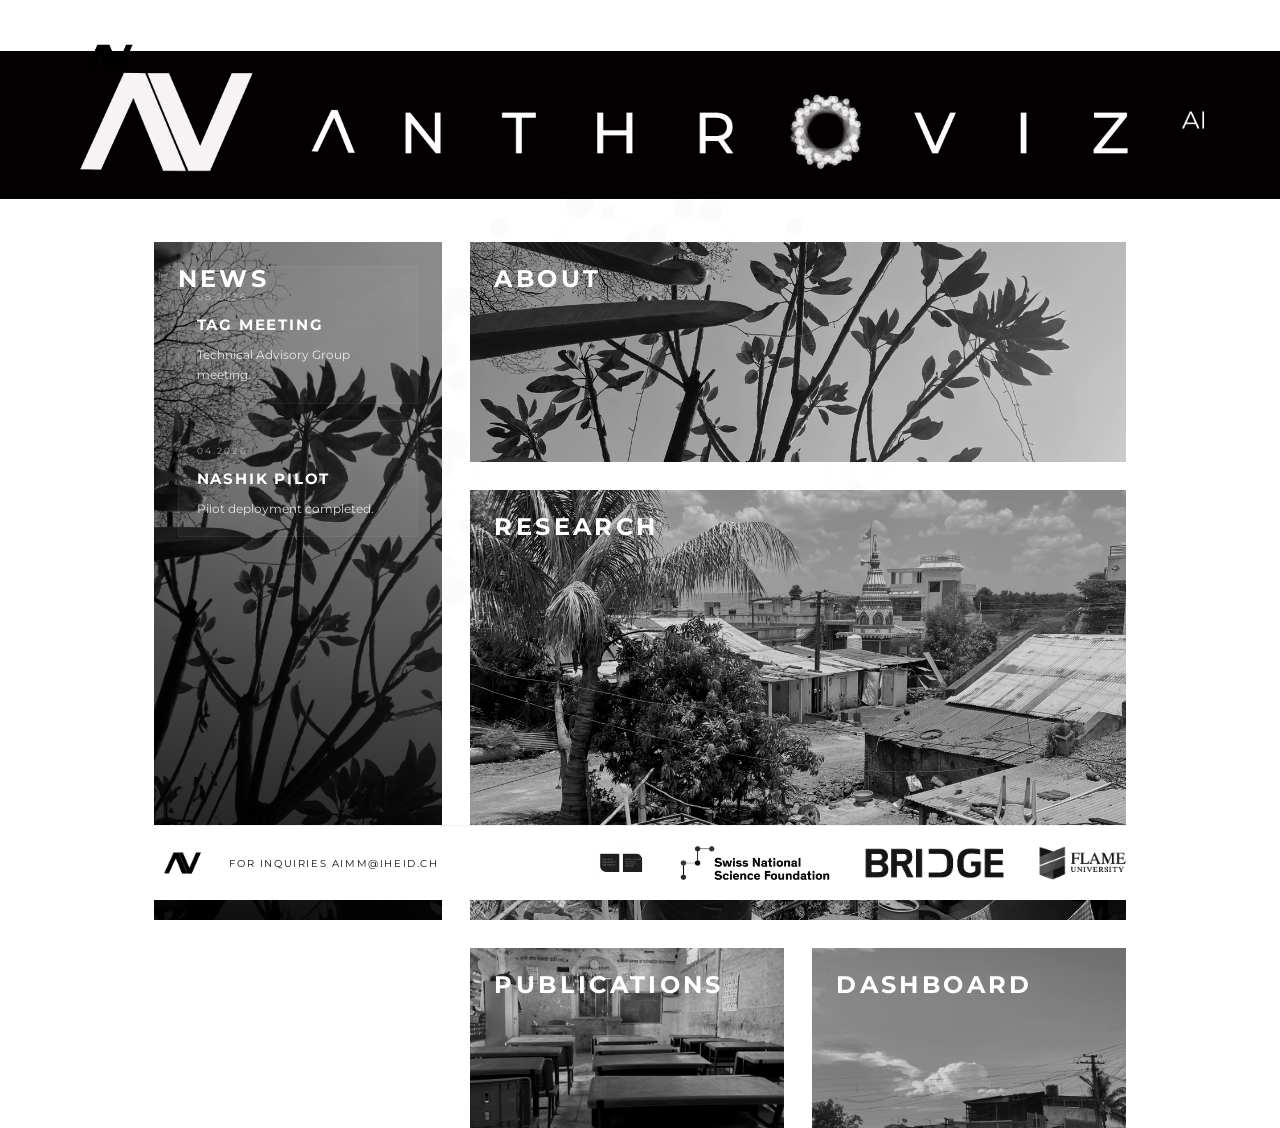
==== index.html @ 9631c0f8 "Update index.html" ====
<!doctype html>
<html lang="en">
<head>
<meta charset="utf-8">
<meta name="viewport" content="width=device-width,initial-scale=1">
<title>AIMM</title>

<link href="https://fonts.googleapis.com/css2?family=Montserrat:wght@300;400;500;600;700&display=swap" rel="stylesheet">

<style>

*{box-sizing:border-box}

body{
margin:0;
font-family:Montserrat,sans-serif;
background:#fff;
color:#0F1113;
overflow:hidden;
position:relative;
}

body::before{
content:"";
position:fixed;
inset:0;
background:
url("assets/logos/av-o_bw@3x.png")
center center / 58vh no-repeat;
opacity:.018;
pointer-events:none;
z-index:-1;
}

.page-wrap{
min-height:100vh;
display:flex;
justify-content:center;
align-items:center;
padding:20px 42px 110px;
}

.menu-trigger{
position:fixed;
top:34px;
left:72px;
z-index:3000;
cursor:pointer;
}

.menu-trigger img{
width:74px;
filter:grayscale(100%) brightness(0);
}

.dropdown{
position:fixed;
top:116px;
left:72px;
background:rgba(255,255,255,.97);
padding:22px;
display:none;
flex-direction:column;
gap:16px;
border-radius:2px;
box-shadow:
0 20px 60px rgba(0,0,0,.05);
z-index:3000;
}

.dropdown.open{
display:flex;
}

.dropdown a{
font-size:11px;
letter-spacing:.18em;
text-transform:uppercase;
color:#0F1113;
text-decoration:none;
}

.layout-group{
width:min(76vw,1440px);
display:flex;
flex-direction:column;
gap:12px;
}

.hero{
height:210px;
display:flex;
justify-content:center;
align-items:center;
}

.hero img{
width:min(100vw,1320px);
transition:.22s;
}

.hero:hover img{
filter:
brightness(0)
saturate(100%)
invert(14%)
sepia(94%)
saturate(5500%)
hue-rotate(330deg)
brightness(98%)
contrast(108%);
}

.collage{

display:grid;

grid-template-columns:
.92fr 1fr 1fr;

grid-template-rows:
1fr 1.28fr .52fr;

gap:28px;

height:min(730px,72vh);

}

.tile{
position:relative;
overflow:hidden;
background:#f4f4f4;
}

.tile img{
width:100%;
height:100%;
object-fit:cover;

filter:
grayscale(100%)
contrast(1.02)
brightness(.92);

transition:filter .18s;
}

.tile:hover img{

filter:

grayscale(100%)
contrast(1.12)
brightness(.65)
invert(1)
hue-rotate(305deg);

}

.tile::after{
content:'';
position:absolute;
inset:0;
background:#B3123F;
opacity:0;
transition:.18s;
mix-blend-mode:multiply;
}

.tile:hover::after{
opacity:.88;
}

.tile strong{
position:absolute;
left:24px;
top:22px;
font-size:24px;
letter-spacing:.14em;
color:white;
z-index:10;
}

.news{
grid-column:1;
grid-row:1/span 2;
}

.about{
grid-column:2/span 2;
grid-row:1;
min-height:220px;
}

.research{
grid-column:2/span 2;
grid-row:2;
min-height:430px;
}

.publications{
grid-column:2;
grid-row:3;
min-height:180px;
}

.dashboard{
grid-column:3;
grid-row:3;
min-height:180px;
}

/* NEWS */

.news-overlay{
position:absolute;
inset:0;
padding:24px;
display:flex;
flex-direction:column;

background:
linear-gradient(
180deg,
rgba(0,0,0,.1),
rgba(0,0,0,.92)
);

}

.news-overlay>strong{
font-size:24px;
color:white;
margin-bottom:30px;
letter-spacing:.14em;
}

.news-list{
display:flex;
flex-direction:column;
gap:16px;
}

.news-item{

padding:18px;
min-height:108px;

background:
rgba(255,255,255,.03);

border:
1px solid rgba(255,255,255,.05);

}

.news-item:hover{
background:
rgba(179,18,63,.22);
}

.news-date{
font-size:9px;
letter-spacing:.24em;
color:rgba(255,255,255,.55);
}

.news-item h4{
font-size:15px;
line-height:1.4;
letter-spacing:.12em;
margin:10px 0;
color:white;
}

.news-copy{
font-size:12px;
line-height:1.65;
color:white;
opacity:.82;
}

.news-link{
font-size:10px;
letter-spacing:.18em;
color:white;
text-decoration:none;
}

/* FOOTER */

footer{

position:fixed;

bottom:0;
left:50%;

transform:
translateX(-50%);

width:min(76vw,1440px);

display:flex;
justify-content:space-between;
align-items:center;

padding:18px 0;

border-top:
1px solid rgba(0,0,0,.05);

background:white;

}

.footer-left{
display:flex;
gap:18px;
align-items:center;
}

.footer-left img{
height:38px;
}

.footer-right{
display:flex;
gap:34px;
align-items:center;
}

.footer-right img,
.footer-right img.irps-logo{

height:34px;

width:auto;

object-fit:contain;

filter:

grayscale(100%)
brightness(.42)
contrast(1.05);

}

.footer-left div{
font-size:10px;
letter-spacing:.16em;
text-transform:uppercase;
}

footer a{
color:#0F1113;
text-decoration:none;
}

/* MOBILE */

@media(max-width:1100px){

body{
overflow:auto;
}

.page-wrap{
padding:26px 20px 120px;
display:block;
}

.layout-group{
width:88vw;
}

.collage{
display:flex;
flex-direction:column;
height:auto;
gap:18px;
}

.tile{
min-height:240px;
}

footer{

position:relative;

transform:none;
left:auto;

width:88vw;

flex-direction:column;
align-items:flex-start;

gap:24px;

}

.footer-right{
flex-wrap:wrap;
}

}

</style>
</head>

<body>

<div class="menu-trigger"
onclick="
document
.getElementById('dropdown')
.classList.toggle('open')">

<img
src="assets/logos/av-mono_bw@3x.png">

</div>

<nav
id="dropdown"
class="dropdown">

<a href="about.html">About</a>
<a href="project.html">Research</a>
<a href="publications.html">Publications</a>
<a href="updates.html">News</a>
<a href="dashboard.html">Dashboard</a>

</nav>

<div class="page-wrap">

<div class="layout-group">

<a class="hero" href="about.html">

<img
src="assets/images/header_banner_bw_half.png">

</a>

<section class="collage">

<div class="tile news">

<img src="assets/news/image_01.jpg">

<div class="news-overlay">

<strong>NEWS</strong>

<div class="news-list">

<div class="news-item">
<span class="news-date">08.2026</span>
<h4>TAG MEETING</h4>
<div class="news-copy">
Technical Advisory Group meeting.
</div>
</div>

<div class="news-item">
<span class="news-date">04.2026</span>
<h4>NASHIK PILOT</h4>
<div class="news-copy">
Pilot deployment completed.
</div>
</div>

</div>
</div>
</div>

<a class="tile about" href="about.html">
<img src="assets/images/landing_refined_02.jpg">
<strong>ABOUT</strong>
</a>

<a class="tile research" href="project.html">
<img src="assets/images/landing_refined_01.jpg">
<strong>RESEARCH</strong>
</a>

<a class="tile publications" href="publications.html">
<img src="assets/images/landing_refined_05.jpg">
<strong>PUBLICATIONS</strong>
</a>

<a class="tile dashboard" href="dashboard.html">
<img src="assets/images/landing_refined_03.jpg">
<strong>DASHBOARD</strong>
</a>

</section>

</div>
</div>

<footer>

<div class="footer-left">

<img src="assets/logos/av-mono_bw@3x.png">

<div>
For inquiries
<a href="mailto:aimm@iheid.ch">
aimm@iheid.ch
</a>
</div>

</div>

<div class="footer-right">

<img class="irps-logo"
src="assets/logos/originals/IMG_5640.PNG">

<img src="assets/logos/snsf.png">
<img src="assets/logos/bridge.png">
<img src="assets/logos/flame.png">

</div>

</footer>

<script>

document.addEventListener(
'click',

function(e){

const menu=
document.getElementById(
'dropdown'
);

if(
!e.target.closest(
'.menu-trigger,.dropdown'
)

){
menu.classList.remove(
'open'
)
}

})

</script>

</body>
</html>
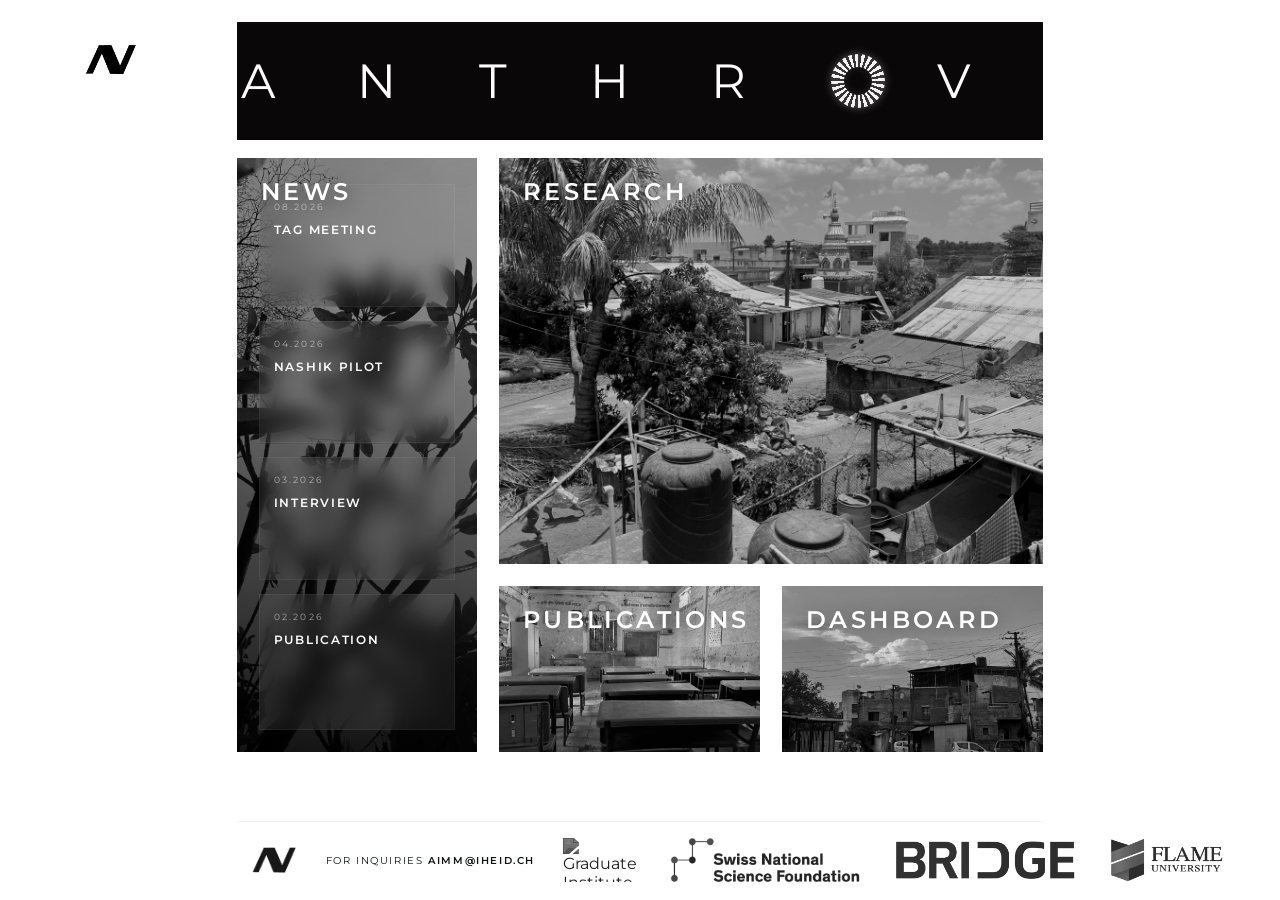
==== commit 29418825: "Update index.html" ====
--- a/index.html
+++ b/index.html
@@ -1,564 +1 @@
-<!doctype html>
-<html lang="en">
-<head>
-<meta charset="utf-8">
-<meta name="viewport" content="width=device-width,initial-scale=1">
-<title>AIMM</title>
-
-<link href="https://fonts.googleapis.com/css2?family=Montserrat:wght@300;400;500;600;700&display=swap" rel="stylesheet">
-
-<style>
-
-*{box-sizing:border-box}
-
-body{
-margin:0;
-font-family:Montserrat,sans-serif;
-background:#fff;
-color:#0F1113;
-overflow:hidden;
-position:relative;
-}
-
-body::before{
-content:"";
-position:fixed;
-inset:0;
-background:
-url("assets/logos/av-o_bw@3x.png")
-center center / 58vh no-repeat;
-opacity:.018;
-pointer-events:none;
-z-index:-1;
-}
-
-.page-wrap{
-min-height:100vh;
-display:flex;
-justify-content:center;
-align-items:center;
-padding:20px 42px 110px;
-}
-
-.menu-trigger{
-position:fixed;
-top:34px;
-left:72px;
-z-index:3000;
-cursor:pointer;
-}
-
-.menu-trigger img{
-width:74px;
-filter:grayscale(100%) brightness(0);
-}
-
-.dropdown{
-position:fixed;
-top:116px;
-left:72px;
-background:rgba(255,255,255,.97);
-padding:22px;
-display:none;
-flex-direction:column;
-gap:16px;
-border-radius:2px;
-box-shadow:
-0 20px 60px rgba(0,0,0,.05);
-z-index:3000;
-}
-
-.dropdown.open{
-display:flex;
-}
-
-.dropdown a{
-font-size:11px;
-letter-spacing:.18em;
-text-transform:uppercase;
-color:#0F1113;
-text-decoration:none;
-}
-
-.layout-group{
-width:min(76vw,1440px);
-display:flex;
-flex-direction:column;
-gap:12px;
-}
-
-.hero{
-height:210px;
-display:flex;
-justify-content:center;
-align-items:center;
-}
-
-.hero img{
-width:min(100vw,1320px);
-transition:.22s;
-}
-
-.hero:hover img{
-filter:
-brightness(0)
-saturate(100%)
-invert(14%)
-sepia(94%)
-saturate(5500%)
-hue-rotate(330deg)
-brightness(98%)
-contrast(108%);
-}
-
-.collage{
-
-display:grid;
-
-grid-template-columns:
-.92fr 1fr 1fr;
-
-grid-template-rows:
-1fr 1.28fr .52fr;
-
-gap:28px;
-
-height:min(730px,72vh);
-
-}
-
-.tile{
-position:relative;
-overflow:hidden;
-background:#f4f4f4;
-}
-
-.tile img{
-width:100%;
-height:100%;
-object-fit:cover;
-
-filter:
-grayscale(100%)
-contrast(1.02)
-brightness(.92);
-
-transition:filter .18s;
-}
-
-.tile:hover img{
-
-filter:
-
-grayscale(100%)
-contrast(1.12)
-brightness(.65)
-invert(1)
-hue-rotate(305deg);
-
-}
-
-.tile::after{
-content:'';
-position:absolute;
-inset:0;
-background:#B3123F;
-opacity:0;
-transition:.18s;
-mix-blend-mode:multiply;
-}
-
-.tile:hover::after{
-opacity:.88;
-}
-
-.tile strong{
-position:absolute;
-left:24px;
-top:22px;
-font-size:24px;
-letter-spacing:.14em;
-color:white;
-z-index:10;
-}
-
-.news{
-grid-column:1;
-grid-row:1/span 2;
-}
-
-.about{
-grid-column:2/span 2;
-grid-row:1;
-min-height:220px;
-}
-
-.research{
-grid-column:2/span 2;
-grid-row:2;
-min-height:430px;
-}
-
-.publications{
-grid-column:2;
-grid-row:3;
-min-height:180px;
-}
-
-.dashboard{
-grid-column:3;
-grid-row:3;
-min-height:180px;
-}
-
-/* NEWS */
-
-.news-overlay{
-position:absolute;
-inset:0;
-padding:24px;
-display:flex;
-flex-direction:column;
-
-background:
-linear-gradient(
-180deg,
-rgba(0,0,0,.1),
-rgba(0,0,0,.92)
-);
-
-}
-
-.news-overlay>strong{
-font-size:24px;
-color:white;
-margin-bottom:30px;
-letter-spacing:.14em;
-}
-
-.news-list{
-display:flex;
-flex-direction:column;
-gap:16px;
-}
-
-.news-item{
-
-padding:18px;
-min-height:108px;
-
-background:
-rgba(255,255,255,.03);
-
-border:
-1px solid rgba(255,255,255,.05);
-
-}
-
-.news-item:hover{
-background:
-rgba(179,18,63,.22);
-}
-
-.news-date{
-font-size:9px;
-letter-spacing:.24em;
-color:rgba(255,255,255,.55);
-}
-
-.news-item h4{
-font-size:15px;
-line-height:1.4;
-letter-spacing:.12em;
-margin:10px 0;
-color:white;
-}
-
-.news-copy{
-font-size:12px;
-line-height:1.65;
-color:white;
-opacity:.82;
-}
-
-.news-link{
-font-size:10px;
-letter-spacing:.18em;
-color:white;
-text-decoration:none;
-}
-
-/* FOOTER */
-
-footer{
-
-position:fixed;
-
-bottom:0;
-left:50%;
-
-transform:
-translateX(-50%);
-
-width:min(76vw,1440px);
-
-display:flex;
-justify-content:space-between;
-align-items:center;
-
-padding:18px 0;
-
-border-top:
-1px solid rgba(0,0,0,.05);
-
-background:white;
-
-}
-
-.footer-left{
-display:flex;
-gap:18px;
-align-items:center;
-}
-
-.footer-left img{
-height:38px;
-}
-
-.footer-right{
-display:flex;
-gap:34px;
-align-items:center;
-}
-
-.footer-right img,
-.footer-right img.irps-logo{
-
-height:34px;
-
-width:auto;
-
-object-fit:contain;
-
-filter:
-
-grayscale(100%)
-brightness(.42)
-contrast(1.05);
-
-}
-
-.footer-left div{
-font-size:10px;
-letter-spacing:.16em;
-text-transform:uppercase;
-}
-
-footer a{
-color:#0F1113;
-text-decoration:none;
-}
-
-/* MOBILE */
-
-@media(max-width:1100px){
-
-body{
-overflow:auto;
-}
-
-.page-wrap{
-padding:26px 20px 120px;
-display:block;
-}
-
-.layout-group{
-width:88vw;
-}
-
-.collage{
-display:flex;
-flex-direction:column;
-height:auto;
-gap:18px;
-}
-
-.tile{
-min-height:240px;
-}
-
-footer{
-
-position:relative;
-
-transform:none;
-left:auto;
-
-width:88vw;
-
-flex-direction:column;
-align-items:flex-start;
-
-gap:24px;
-
-}
-
-.footer-right{
-flex-wrap:wrap;
-}
-
-}
-
-</style>
-</head>
-
-<body>
-
-<div class="menu-trigger"
-onclick="
-document
-.getElementById('dropdown')
-.classList.toggle('open')">
-
-<img
-src="assets/logos/av-mono_bw@3x.png">
-
-</div>
-
-<nav
-id="dropdown"
-class="dropdown">
-
-<a href="about.html">About</a>
-<a href="project.html">Research</a>
-<a href="publications.html">Publications</a>
-<a href="updates.html">News</a>
-<a href="dashboard.html">Dashboard</a>
-
-</nav>
-
-<div class="page-wrap">
-
-<div class="layout-group">
-
-<a class="hero" href="about.html">
-
-<img
-src="assets/images/header_banner_bw_half.png">
-
-</a>
-
-<section class="collage">
-
-<div class="tile news">
-
-<img src="assets/news/image_01.jpg">
-
-<div class="news-overlay">
-
-<strong>NEWS</strong>
-
-<div class="news-list">
-
-<div class="news-item">
-<span class="news-date">08.2026</span>
-<h4>TAG MEETING</h4>
-<div class="news-copy">
-Technical Advisory Group meeting.
-</div>
-</div>
-
-<div class="news-item">
-<span class="news-date">04.2026</span>
-<h4>NASHIK PILOT</h4>
-<div class="news-copy">
-Pilot deployment completed.
-</div>
-</div>
-
-</div>
-</div>
-</div>
-
-<a class="tile about" href="about.html">
-<img src="assets/images/landing_refined_02.jpg">
-<strong>ABOUT</strong>
-</a>
-
-<a class="tile research" href="project.html">
-<img src="assets/images/landing_refined_01.jpg">
-<strong>RESEARCH</strong>
-</a>
-
-<a class="tile publications" href="publications.html">
-<img src="assets/images/landing_refined_05.jpg">
-<strong>PUBLICATIONS</strong>
-</a>
-
-<a class="tile dashboard" href="dashboard.html">
-<img src="assets/images/landing_refined_03.jpg">
-<strong>DASHBOARD</strong>
-</a>
-
-</section>
-
-</div>
-</div>
-
-<footer>
-
-<div class="footer-left">
-
-<img src="assets/logos/av-mono_bw@3x.png">
-
-<div>
-For inquiries
-<a href="mailto:aimm@iheid.ch">
-aimm@iheid.ch
-</a>
-</div>
-
-</div>
-
-<div class="footer-right">
-
-<img class="irps-logo"
-src="assets/logos/originals/IMG_5640.PNG">
-
-<img src="assets/logos/snsf.png">
-<img src="assets/logos/bridge.png">
-<img src="assets/logos/flame.png">
-
-</div>
-
-</footer>
-
-<script>
-
-document.addEventListener(
-'click',
-
-function(e){
-
-const menu=
-document.getElementById(
-'dropdown'
-);
-
-if(
-!e.target.closest(
-'.menu-trigger,.dropdown'
-)
-
-){
-menu.classList.remove(
-'open'
-)
-}
-
-})
-
-</script>
-
-</body>
-</html>
+<!doctype html><html lang="en"><head><meta charset="utf-8"><meta name="viewport" content="width=device-width, initial-scale=1"><title>AIMM</title><link href="https://fonts.googleapis.com/css2?family=Montserrat:wght@300;400;500;600;700&display=swap" rel="stylesheet"><style>*{box-sizing:border-box}body{margin:0;font-family:Montserrat,sans-serif;background:#fff;color:#0F1113;overflow:hidden}.page-wrap{min-height:100vh;display:flex;flex-direction:column;justify-content:center;align-items:center;padding:18px 42px 104px;position:relative}.menu-trigger{position:fixed;top:34px;left:72px;z-index:3000;cursor:pointer}.menu-trigger img{width:78px;height:auto;display:block;filter:grayscale(100%) brightness(0);transition:opacity .18s ease}.menu-trigger:hover img{opacity:.72}.dropdown{position:fixed;top:116px;left:72px;background:rgba(255,255,255,.97);backdrop-filter:blur(18px);border:1px solid rgba(15,17,19,.05);padding:22px 24px;display:none;flex-direction:column;gap:16px;z-index:3000;min-width:190px}.dropdown a{text-decoration:none;color:#0F1113;font-size:11px;letter-spacing:.18em;text-transform:uppercase}.dropdown.open{display:flex}.layout-group{width:min(63vw,1240px);display:flex;flex-direction:column;align-items:center;gap:18px;margin-top:-40px}.hero{width:100%;height:118px;background:#050304;display:flex;align-items:center;justify-content:center;text-decoration:none;overflow:hidden;opacity:.98;transition:opacity .24s ease}.hero:hover{opacity:1}.hero-mark{height:74px;width:auto;margin-right:118px;filter:invert(1) grayscale(1) brightness(1.08);opacity:.96}.hero-word{display:flex;align-items:center;gap:50px;color:#fff;font-weight:400;letter-spacing:.68em;font-size:48px;line-height:1;white-space:nowrap}.hero-ai{font-size:26px;letter-spacing:.08em;margin-left:-26px;align-self:flex-start;margin-top:2px}.neural-o{position:relative;display:inline-block;width:54px;height:54px;margin:0 2px;border-radius:50%;background:repeating-conic-gradient(from 8deg,rgba(255,255,255,.95) 0deg 8deg,rgba(255,255,255,.18) 8deg 15deg);box-shadow:0 0 8px rgba(255,255,255,.28);transition:background .28s ease,box-shadow .28s ease,filter .28s ease}.neural-o::after{content:'';position:absolute;inset:13px;border-radius:50%;background:#050304;box-shadow:inset 0 0 8px rgba(255,255,255,.12)}.hero:hover .neural-o{background:repeating-conic-gradient(from 8deg,#B3123F 0deg 8deg,rgba(179,18,63,.2) 8deg 15deg);box-shadow:0 0 22px rgba(179,18,63,.55),0 0 3px rgba(179,18,63,.8);filter:saturate(1.08)}.collage{width:100%;height:min(640px,66vh);display:grid;grid-template-columns:.92fr 1fr 1fr;grid-template-rows:1.22fr .5fr;gap:22px}.tile{position:relative;overflow:hidden;background:#f4f4f4}.tile img{width:100%;height:100%;object-fit:cover;filter:grayscale(100%) contrast(1.02) brightness(.92);transition:filter .18s ease,transform .6s ease}.research img{filter:grayscale(100%) contrast(1.04) brightness(.88);object-position:44% 58%}.publications img{filter:grayscale(100%) contrast(.98) brightness(.94)}.dashboard img{filter:grayscale(100%) contrast(1.12) brightness(.9);object-position:center 78%}.tile:hover img{transform:scale(1.03);filter:grayscale(100%) contrast(1.18) brightness(.58) invert(1) hue-rotate(305deg) saturate(1.4)}.tile::after{content:'';position:absolute;inset:0;background:#B3123F;opacity:0;transition:opacity .18s ease;mix-blend-mode:multiply;z-index:2}.tile:hover::after{opacity:.9}.tile strong{position:absolute;left:24px;top:22px;color:#fff;font-size:24px;font-weight:600;letter-spacing:.14em;text-transform:uppercase;z-index:10;line-height:1;text-shadow:0 2px 18px rgba(0,0,0,.4)}.news{grid-column:1;grid-row:1/span 2;height:100%}.news-overlay{position:absolute;inset:0;padding:24px 22px 22px;display:flex;flex-direction:column;background:linear-gradient(180deg,rgba(0,0,0,.1),rgba(0,0,0,.9));z-index:10}.news-overlay>strong{color:#fff;font-size:24px;font-weight:600;letter-spacing:.14em;text-transform:uppercase;margin-bottom:32px;display:block}.news-list{display:flex;flex-direction:column;justify-content:space-between;gap:14px;height:100%;padding-top:2px}.news-item{position:relative;padding:16px 16px 14px 14px;border:1px solid rgba(255,255,255,.05);backdrop-filter:blur(10px);transition:all .22s ease;overflow:hidden;min-height:92px;display:flex;flex-direction:column;justify-content:flex-start}.news-item:nth-child(1){background:rgba(255,255,255,.018)}.news-item:nth-child(2){background:rgba(255,255,255,.032)}.news-item:nth-child(3){background:rgba(255,255,255,.048)}.news-item:nth-child(4){background:rgba(255,255,255,.068)}.news-item:hover{background:rgba(179,18,63,.22);border-color:rgba(255,255,255,.16);transform:translateY(-2px)}.news-date{display:block;margin-bottom:10px;color:rgba(255,255,255,.56);font-size:9px;letter-spacing:.24em;text-transform:uppercase}.news-item h4{margin:0;color:#fff;font-size:12px;font-weight:600;letter-spacing:.14em;line-height:1.35;text-transform:uppercase}.news-meta{margin-top:auto;padding-top:12px;opacity:0;transform:translateY(6px);transition:opacity .22s ease .08s,transform .22s ease .08s}.news-item:hover .news-meta{opacity:1;transform:translateY(0)}.news-copy{color:#fff;font-size:11px;line-height:1.5;opacity:.82;margin-bottom:10px}.news-link{display:inline-flex;align-items:center;color:#fff;text-decoration:none;font-size:10px;letter-spacing:.18em;text-transform:uppercase;font-weight:600}.news-link::after{content:'↗';margin-left:6px;font-size:11px}.research{grid-column:2/span 2;grid-row:1;min-height:340px}.publications{grid-column:2;grid-row:2;height:100%;min-height:138px}.dashboard{grid-column:3;grid-row:2;height:100%;min-height:138px}footer{position:fixed;bottom:0;left:50%;transform:translateX(-50%);width:min(63vw,1240px);padding:16px 4px 18px;border-top:1px solid rgba(15,17,19,.05);display:flex;align-items:center;justify-content:space-between;gap:28px;background:#fff;z-index:1000}.footer-left{display:flex;align-items:center;gap:18px;flex-shrink:0}.footer-left img{height:44px;width:auto;filter:grayscale(100%) brightness(0);opacity:.9}.footer-left div{font-size:10px;letter-spacing:.16em;text-transform:uppercase;white-space:nowrap}.footer-left a{color:#0F1113;text-decoration:none;font-weight:600}.footer-right{display:flex;align-items:center;justify-content:flex-end;gap:34px;flex:1}.footer-right img,.footer-right img.irps-logo{height:44px;width:auto;max-width:190px;object-fit:contain;opacity:.9;filter:grayscale(100%) brightness(.45) contrast(1.02)!important;background:none;padding:0;border-radius:0}.footer-right img:last-child{height:44px}@media(max-width:1100px){body{overflow:auto}.page-wrap{display:block;padding:26px 20px 120px}.menu-trigger{top:24px;left:26px}.menu-trigger img{width:62px}.dropdown{top:96px;left:26px}.layout-group{width:min(88vw,760px);gap:20px;margin-top:0}.hero{height:112px;padding:0 22px}.hero-mark{height:58px;margin-right:42px}.hero-word{gap:22px;font-size:31px;letter-spacing:.48em}.hero-ai{font-size:18px;margin-left:-16px}.neural-o{width:38px;height:38px}.neural-o::after{inset:9px}.collage{display:flex;flex-direction:column;height:auto;gap:16px}.tile{min-height:220px}.tile strong,.news-overlay>strong{font-size:20px}footer{position:relative;left:auto;transform:none;width:min(88vw,760px);flex-direction:column;align-items:flex-start;gap:22px;padding:20px 0}.footer-right{justify-content:flex-start;flex-wrap:wrap;gap:22px}}@media(max-width:640px){.hero{height:98px}.hero-mark{height:42px;margin-right:22px}.hero-word{gap:12px;font-size:22px;letter-spacing:.32em}.hero-ai{font-size:14px;margin-left:-10px}.neural-o{width:30px;height:30px}.neural-o::after{inset:7px}}</style></head><body><div class="menu-trigger" onclick="document.getElementById('dropdown').classList.toggle('open')"><img src="assets/logos/av-mono_bw@3x.png" alt="menu"></div><nav id="dropdown" class="dropdown"><a href="about.html">About</a><a href="project.html">Research</a><a href="publications.html">Publications</a><a href="updates.html">News</a><a href="dashboard.html">Dashboard</a></nav><div class="page-wrap"><div class="layout-group"><a class="hero" href="about.html" aria-label="AnthroViz AI"><img class="hero-mark" src="assets/logos/av-mono_bw@3x.png" alt=""><div class="hero-word" aria-hidden="true"><span>A</span><span>N</span><span>T</span><span>H</span><span>R</span><span class="neural-o"></span><span>V</span><span>I</span><span>Z</span><span class="hero-ai">AI</span></div></a><section class="collage"><div class="tile news"><img src="assets/news/image_01.jpg" alt="news"><div class="news-overlay"><strong>NEWS</strong><div class="news-list"><div class="news-item"><span class="news-date">08.2026</span><h4>TAG MEETING</h4><div class="news-meta"><div class="news-copy">Technical Advisory Group meeting at FLAME University.</div><a class="news-link" href="updates.html">Read more</a></div></div><div class="news-item"><span class="news-date">04.2026</span><h4>NASHIK PILOT</h4><div class="news-meta"><div class="news-copy">First AIMM pilot deployment completed in Maharashtra.</div><a class="news-link" href="updates.html">Read more</a></div></div><div class="news-item"><span class="news-date">03.2026</span><h4>INTERVIEW</h4><div class="news-meta"><div class="news-copy">Discussion on AI-based anthropometry systems.</div><a class="news-link" href="updates.html">Read more</a></div></div><div class="news-item"><span class="news-date">02.2026</span><h4>PUBLICATION</h4><div class="news-meta"><div class="news-copy">Frontiers article on smartphone malnutrition screening.</div><a class="news-link" href="updates.html">Read more</a></div></div></div></div></div><a class="tile research" href="project.html"><img src="assets/images/landing_refined_01.jpg"><strong>RESEARCH</strong></a><a class="tile publications" href="publications.html"><img src="assets/images/landing_refined_05.jpg"><strong>PUBLICATIONS</strong></a><a class="tile dashboard" href="dashboard.html"><img src="assets/images/landing_refined_03.jpg"><strong>DASHBOARD</strong></a></section></div></div><footer><div class="footer-left"><img src="assets/logos/av-mono_bw@3x.png" alt="AnthroViz"><div>For inquiries <a href="mailto:aimm@iheid.ch">aimm@iheid.ch</a></div></div><div class="footer-right"><img class="irps-logo" src="assets/logos/logo_irps.png" alt="Graduate Institute"><img src="assets/logos/snsf.png" alt="SNSF"><img src="assets/logos/bridge.png" alt="Bridge"><img src="assets/logos/flame.png" alt="FLAME"></div></footer><script>document.addEventListener('click',function(e){const menu=document.getElementById('dropdown');const trigger=e.target.closest('.menu-trigger');const inside=e.target.closest('.dropdown');if(!trigger&&!inside){menu.classList.remove('open')}})</script></body></html>
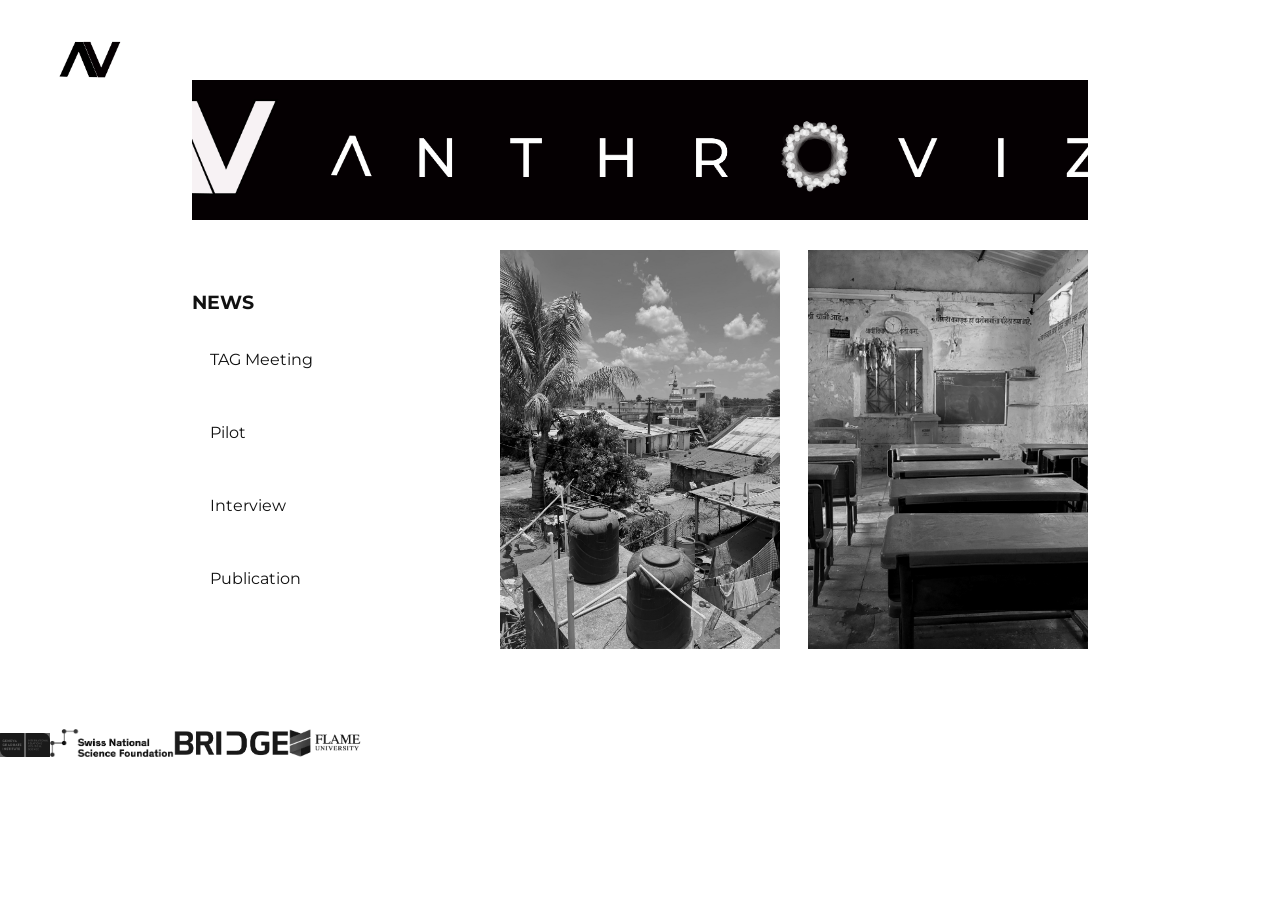
==== commit e4083643: "Refine AIMM landing page layout, hero, footer logos, news spacing and hover effects" ====
--- a/index.html
+++ b/index.html
@@ -1 +1 @@
-<!doctype html><html lang="en"><head><meta charset="utf-8"><meta name="viewport" content="width=device-width, initial-scale=1"><title>AIMM</title><link href="https://fonts.googleapis.com/css2?family=Montserrat:wght@300;400;500;600;700&display=swap" rel="stylesheet"><style>*{box-sizing:border-box}body{margin:0;font-family:Montserrat,sans-serif;background:#fff;color:#0F1113;overflow:hidden}.page-wrap{min-height:100vh;display:flex;flex-direction:column;justify-content:center;align-items:center;padding:18px 42px 104px;position:relative}.menu-trigger{position:fixed;top:34px;left:72px;z-index:3000;cursor:pointer}.menu-trigger img{width:78px;height:auto;display:block;filter:grayscale(100%) brightness(0);transition:opacity .18s ease}.menu-trigger:hover img{opacity:.72}.dropdown{position:fixed;top:116px;left:72px;background:rgba(255,255,255,.97);backdrop-filter:blur(18px);border:1px solid rgba(15,17,19,.05);padding:22px 24px;display:none;flex-direction:column;gap:16px;z-index:3000;min-width:190px}.dropdown a{text-decoration:none;color:#0F1113;font-size:11px;letter-spacing:.18em;text-transform:uppercase}.dropdown.open{display:flex}.layout-group{width:min(63vw,1240px);display:flex;flex-direction:column;align-items:center;gap:18px;margin-top:-40px}.hero{width:100%;height:118px;background:#050304;display:flex;align-items:center;justify-content:center;text-decoration:none;overflow:hidden;opacity:.98;transition:opacity .24s ease}.hero:hover{opacity:1}.hero-mark{height:74px;width:auto;margin-right:118px;filter:invert(1) grayscale(1) brightness(1.08);opacity:.96}.hero-word{display:flex;align-items:center;gap:50px;color:#fff;font-weight:400;letter-spacing:.68em;font-size:48px;line-height:1;white-space:nowrap}.hero-ai{font-size:26px;letter-spacing:.08em;margin-left:-26px;align-self:flex-start;margin-top:2px}.neural-o{position:relative;display:inline-block;width:54px;height:54px;margin:0 2px;border-radius:50%;background:repeating-conic-gradient(from 8deg,rgba(255,255,255,.95) 0deg 8deg,rgba(255,255,255,.18) 8deg 15deg);box-shadow:0 0 8px rgba(255,255,255,.28);transition:background .28s ease,box-shadow .28s ease,filter .28s ease}.neural-o::after{content:'';position:absolute;inset:13px;border-radius:50%;background:#050304;box-shadow:inset 0 0 8px rgba(255,255,255,.12)}.hero:hover .neural-o{background:repeating-conic-gradient(from 8deg,#B3123F 0deg 8deg,rgba(179,18,63,.2) 8deg 15deg);box-shadow:0 0 22px rgba(179,18,63,.55),0 0 3px rgba(179,18,63,.8);filter:saturate(1.08)}.collage{width:100%;height:min(640px,66vh);display:grid;grid-template-columns:.92fr 1fr 1fr;grid-template-rows:1.22fr .5fr;gap:22px}.tile{position:relative;overflow:hidden;background:#f4f4f4}.tile img{width:100%;height:100%;object-fit:cover;filter:grayscale(100%) contrast(1.02) brightness(.92);transition:filter .18s ease,transform .6s ease}.research img{filter:grayscale(100%) contrast(1.04) brightness(.88);object-position:44% 58%}.publications img{filter:grayscale(100%) contrast(.98) brightness(.94)}.dashboard img{filter:grayscale(100%) contrast(1.12) brightness(.9);object-position:center 78%}.tile:hover img{transform:scale(1.03);filter:grayscale(100%) contrast(1.18) brightness(.58) invert(1) hue-rotate(305deg) saturate(1.4)}.tile::after{content:'';position:absolute;inset:0;background:#B3123F;opacity:0;transition:opacity .18s ease;mix-blend-mode:multiply;z-index:2}.tile:hover::after{opacity:.9}.tile strong{position:absolute;left:24px;top:22px;color:#fff;font-size:24px;font-weight:600;letter-spacing:.14em;text-transform:uppercase;z-index:10;line-height:1;text-shadow:0 2px 18px rgba(0,0,0,.4)}.news{grid-column:1;grid-row:1/span 2;height:100%}.news-overlay{position:absolute;inset:0;padding:24px 22px 22px;display:flex;flex-direction:column;background:linear-gradient(180deg,rgba(0,0,0,.1),rgba(0,0,0,.9));z-index:10}.news-overlay>strong{color:#fff;font-size:24px;font-weight:600;letter-spacing:.14em;text-transform:uppercase;margin-bottom:32px;display:block}.news-list{display:flex;flex-direction:column;justify-content:space-between;gap:14px;height:100%;padding-top:2px}.news-item{position:relative;padding:16px 16px 14px 14px;border:1px solid rgba(255,255,255,.05);backdrop-filter:blur(10px);transition:all .22s ease;overflow:hidden;min-height:92px;display:flex;flex-direction:column;justify-content:flex-start}.news-item:nth-child(1){background:rgba(255,255,255,.018)}.news-item:nth-child(2){background:rgba(255,255,255,.032)}.news-item:nth-child(3){background:rgba(255,255,255,.048)}.news-item:nth-child(4){background:rgba(255,255,255,.068)}.news-item:hover{background:rgba(179,18,63,.22);border-color:rgba(255,255,255,.16);transform:translateY(-2px)}.news-date{display:block;margin-bottom:10px;color:rgba(255,255,255,.56);font-size:9px;letter-spacing:.24em;text-transform:uppercase}.news-item h4{margin:0;color:#fff;font-size:12px;font-weight:600;letter-spacing:.14em;line-height:1.35;text-transform:uppercase}.news-meta{margin-top:auto;padding-top:12px;opacity:0;transform:translateY(6px);transition:opacity .22s ease .08s,transform .22s ease .08s}.news-item:hover .news-meta{opacity:1;transform:translateY(0)}.news-copy{color:#fff;font-size:11px;line-height:1.5;opacity:.82;margin-bottom:10px}.news-link{display:inline-flex;align-items:center;color:#fff;text-decoration:none;font-size:10px;letter-spacing:.18em;text-transform:uppercase;font-weight:600}.news-link::after{content:'↗';margin-left:6px;font-size:11px}.research{grid-column:2/span 2;grid-row:1;min-height:340px}.publications{grid-column:2;grid-row:2;height:100%;min-height:138px}.dashboard{grid-column:3;grid-row:2;height:100%;min-height:138px}footer{position:fixed;bottom:0;left:50%;transform:translateX(-50%);width:min(63vw,1240px);padding:16px 4px 18px;border-top:1px solid rgba(15,17,19,.05);display:flex;align-items:center;justify-content:space-between;gap:28px;background:#fff;z-index:1000}.footer-left{display:flex;align-items:center;gap:18px;flex-shrink:0}.footer-left img{height:44px;width:auto;filter:grayscale(100%) brightness(0);opacity:.9}.footer-left div{font-size:10px;letter-spacing:.16em;text-transform:uppercase;white-space:nowrap}.footer-left a{color:#0F1113;text-decoration:none;font-weight:600}.footer-right{display:flex;align-items:center;justify-content:flex-end;gap:34px;flex:1}.footer-right img,.footer-right img.irps-logo{height:44px;width:auto;max-width:190px;object-fit:contain;opacity:.9;filter:grayscale(100%) brightness(.45) contrast(1.02)!important;background:none;padding:0;border-radius:0}.footer-right img:last-child{height:44px}@media(max-width:1100px){body{overflow:auto}.page-wrap{display:block;padding:26px 20px 120px}.menu-trigger{top:24px;left:26px}.menu-trigger img{width:62px}.dropdown{top:96px;left:26px}.layout-group{width:min(88vw,760px);gap:20px;margin-top:0}.hero{height:112px;padding:0 22px}.hero-mark{height:58px;margin-right:42px}.hero-word{gap:22px;font-size:31px;letter-spacing:.48em}.hero-ai{font-size:18px;margin-left:-16px}.neural-o{width:38px;height:38px}.neural-o::after{inset:9px}.collage{display:flex;flex-direction:column;height:auto;gap:16px}.tile{min-height:220px}.tile strong,.news-overlay>strong{font-size:20px}footer{position:relative;left:auto;transform:none;width:min(88vw,760px);flex-direction:column;align-items:flex-start;gap:22px;padding:20px 0}.footer-right{justify-content:flex-start;flex-wrap:wrap;gap:22px}}@media(max-width:640px){.hero{height:98px}.hero-mark{height:42px;margin-right:22px}.hero-word{gap:12px;font-size:22px;letter-spacing:.32em}.hero-ai{font-size:14px;margin-left:-10px}.neural-o{width:30px;height:30px}.neural-o::after{inset:7px}}</style></head><body><div class="menu-trigger" onclick="document.getElementById('dropdown').classList.toggle('open')"><img src="assets/logos/av-mono_bw@3x.png" alt="menu"></div><nav id="dropdown" class="dropdown"><a href="about.html">About</a><a href="project.html">Research</a><a href="publications.html">Publications</a><a href="updates.html">News</a><a href="dashboard.html">Dashboard</a></nav><div class="page-wrap"><div class="layout-group"><a class="hero" href="about.html" aria-label="AnthroViz AI"><img class="hero-mark" src="assets/logos/av-mono_bw@3x.png" alt=""><div class="hero-word" aria-hidden="true"><span>A</span><span>N</span><span>T</span><span>H</span><span>R</span><span class="neural-o"></span><span>V</span><span>I</span><span>Z</span><span class="hero-ai">AI</span></div></a><section class="collage"><div class="tile news"><img src="assets/news/image_01.jpg" alt="news"><div class="news-overlay"><strong>NEWS</strong><div class="news-list"><div class="news-item"><span class="news-date">08.2026</span><h4>TAG MEETING</h4><div class="news-meta"><div class="news-copy">Technical Advisory Group meeting at FLAME University.</div><a class="news-link" href="updates.html">Read more</a></div></div><div class="news-item"><span class="news-date">04.2026</span><h4>NASHIK PILOT</h4><div class="news-meta"><div class="news-copy">First AIMM pilot deployment completed in Maharashtra.</div><a class="news-link" href="updates.html">Read more</a></div></div><div class="news-item"><span class="news-date">03.2026</span><h4>INTERVIEW</h4><div class="news-meta"><div class="news-copy">Discussion on AI-based anthropometry systems.</div><a class="news-link" href="updates.html">Read more</a></div></div><div class="news-item"><span class="news-date">02.2026</span><h4>PUBLICATION</h4><div class="news-meta"><div class="news-copy">Frontiers article on smartphone malnutrition screening.</div><a class="news-link" href="updates.html">Read more</a></div></div></div></div></div><a class="tile research" href="project.html"><img src="assets/images/landing_refined_01.jpg"><strong>RESEARCH</strong></a><a class="tile publications" href="publications.html"><img src="assets/images/landing_refined_05.jpg"><strong>PUBLICATIONS</strong></a><a class="tile dashboard" href="dashboard.html"><img src="assets/images/landing_refined_03.jpg"><strong>DASHBOARD</strong></a></section></div></div><footer><div class="footer-left"><img src="assets/logos/av-mono_bw@3x.png" alt="AnthroViz"><div>For inquiries <a href="mailto:aimm@iheid.ch">aimm@iheid.ch</a></div></div><div class="footer-right"><img class="irps-logo" src="assets/logos/logo_irps.png" alt="Graduate Institute"><img src="assets/logos/snsf.png" alt="SNSF"><img src="assets/logos/bridge.png" alt="Bridge"><img src="assets/logos/flame.png" alt="FLAME"></div></footer><script>document.addEventListener('click',function(e){const menu=document.getElementById('dropdown');const trigger=e.target.closest('.menu-trigger');const inside=e.target.closest('.dropdown');if(!trigger&&!inside){menu.classList.remove('open')}})</script></body></html>
+<!doctype html><html lang='en'><head><meta charset='utf-8'><meta name='viewport' content='width=device-width,initial-scale=1'><title>AIMM</title><link href='https://fonts.googleapis.com/css2?family=Montserrat:wght@300;400;500;600&display=swap' rel='stylesheet'><style>*{box-sizing:border-box}body{margin:0;font-family:Montserrat,sans-serif;background:#fff;color:#111}.menu-trigger{position:fixed;top:28px;left:42px}.menu-trigger img{width:96px;transition:.3s}.menu-trigger img:hover{filter:invert(18%) sepia(80%) saturate(1800%) hue-rotate(315deg)}.layout-group{width:min(70vw,1320px);margin:auto;padding:80px 0}.hero{display:block;height:140px;background:url('assets/images/header_banner_bw_half.png') center/cover no-repeat;transition:.8s}.hero:hover{transform:scale(1.015);filter:contrast(1.1)}.collage{display:grid;grid-template-columns:1fr 1fr 1fr;gap:28px;margin-top:30px}.tile{position:relative;overflow:hidden}.tile img{width:100%;height:100%;object-fit:cover;filter:grayscale(1);transition:1s}.tile:hover img{transform:scale(1.06);filter:grayscale(1) invert(1) hue-rotate(305deg)}.tile strong{font-size:18px;font-weight:500;letter-spacing:.12em}.news{padding-top:22px}.news-item{margin-top:18px;padding:18px}.footer-right img{height:28px;filter:grayscale(1) brightness(.4)}.irps-logo{content:url('assets/logos/originals/logo_IRPS.png');height:24px!important}</style></head><body><div class='menu-trigger'><img src='assets/logos/av-mono_bw@3x.png'></div><div class='layout-group'><a class='hero' href='about.html'></a><section class='collage'><div class='tile news'><h3>NEWS</h3><div class='news-item'>TAG Meeting</div><div class='news-item'>Pilot</div><div class='news-item'>Interview</div><div class='news-item'>Publication</div></div><a class='tile' href='project.html'><img src='assets/images/landing_refined_01.jpg'><strong>Research</strong></a><a class='tile' href='publications.html'><img src='assets/images/landing_refined_05.jpg'><strong>Publications</strong></a></section></div><footer><div class='footer-right'><img class='irps-logo'><img src='assets/logos/snsf.png'><img src='assets/logos/bridge.png'><img src='assets/logos/flame.png'></div></footer></body></html>
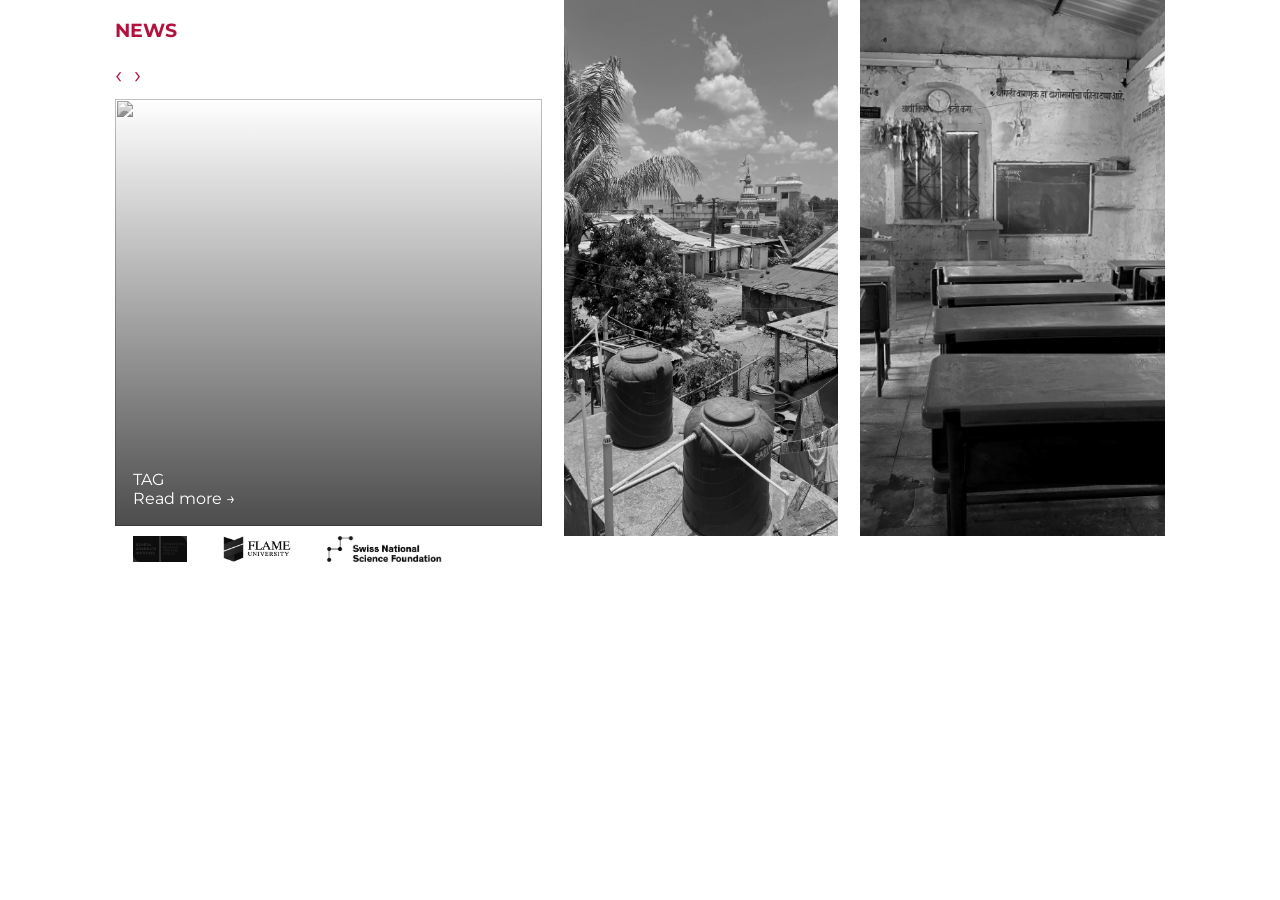
==== commit 5a2eb0a3: "Refine news carousel, collage asymmetry, footer logos and mobile parity" ====
--- a/index.html
+++ b/index.html
@@ -1 +1 @@
-<!doctype html><html lang='en'><head><meta charset='utf-8'><meta name='viewport' content='width=device-width,initial-scale=1'><title>AIMM</title><link href='https://fonts.googleapis.com/css2?family=Montserrat:wght@300;400;500;600&display=swap' rel='stylesheet'><style>*{box-sizing:border-box}body{margin:0;font-family:Montserrat,sans-serif;background:#fff;color:#111}.menu-trigger{position:fixed;top:28px;left:42px}.menu-trigger img{width:96px;transition:.3s}.menu-trigger img:hover{filter:invert(18%) sepia(80%) saturate(1800%) hue-rotate(315deg)}.layout-group{width:min(70vw,1320px);margin:auto;padding:80px 0}.hero{display:block;height:140px;background:url('assets/images/header_banner_bw_half.png') center/cover no-repeat;transition:.8s}.hero:hover{transform:scale(1.015);filter:contrast(1.1)}.collage{display:grid;grid-template-columns:1fr 1fr 1fr;gap:28px;margin-top:30px}.tile{position:relative;overflow:hidden}.tile img{width:100%;height:100%;object-fit:cover;filter:grayscale(1);transition:1s}.tile:hover img{transform:scale(1.06);filter:grayscale(1) invert(1) hue-rotate(305deg)}.tile strong{font-size:18px;font-weight:500;letter-spacing:.12em}.news{padding-top:22px}.news-item{margin-top:18px;padding:18px}.footer-right img{height:28px;filter:grayscale(1) brightness(.4)}.irps-logo{content:url('assets/logos/originals/logo_IRPS.png');height:24px!important}</style></head><body><div class='menu-trigger'><img src='assets/logos/av-mono_bw@3x.png'></div><div class='layout-group'><a class='hero' href='about.html'></a><section class='collage'><div class='tile news'><h3>NEWS</h3><div class='news-item'>TAG Meeting</div><div class='news-item'>Pilot</div><div class='news-item'>Interview</div><div class='news-item'>Publication</div></div><a class='tile' href='project.html'><img src='assets/images/landing_refined_01.jpg'><strong>Research</strong></a><a class='tile' href='publications.html'><img src='assets/images/landing_refined_05.jpg'><strong>Publications</strong></a></section></div><footer><div class='footer-right'><img class='irps-logo'><img src='assets/logos/snsf.png'><img src='assets/logos/bridge.png'><img src='assets/logos/flame.png'></div></footer></body></html>+<!doctype html><html><head><meta name='viewport' content='width=device-width,initial-scale=1'><link href='https://fonts.googleapis.com/css2?family=Montserrat:wght@300;500&display=swap' rel='stylesheet'><style>body{font-family:Montserrat;margin:0}.layout-group{width:min(82vw,1400px);margin:auto}.collage{display:grid;grid-template-columns:1.4fr .9fr 1fr;gap:22px}.news{display:flex;flex-direction:column}.news-card{position:relative;aspect-ratio:1;margin:10px 0;overflow:hidden}.news-card img,.tile img{width:100%;height:100%;object-fit:cover;filter:grayscale(1)}.overlay{position:absolute;inset:0;background:linear-gradient(transparent,rgba(0,0,0,.7));color:#fff;padding:18px;display:flex;align-items:end}.arrows span{cursor:pointer;color:#B3123F;font-size:24px;padding-right:12px}.footer-right img{height:26px;filter:grayscale(1) brightness(.2);margin:0 18px}.tile:hover img{filter:invert(1) hue-rotate(300deg)}@media(max-width:760px){.collage{grid-template-columns:1fr}.news-card,.tile{aspect-ratio:1}}</style></head><body><div class='layout-group'><section class='collage'><div class='news'><h3 style='color:#B3123F'>NEWS</h3><div class='arrows'><span onclick='move(-1)'>‹</span><span onclick='move(1)'>›</span></div><div id='carousel'></div></div><div class='tile'><img src='assets/images/landing_refined_01.jpg'></div><div class='tile'><img src='assets/images/landing_refined_05.jpg'></div></section><footer class='footer-right'><img src='assets/logos/originals/logo_IRPS.png'><img src='assets/logos/flame.png'><img src='assets/logos/snsf.png'></footer></div><script>const d=[['news1.jpg','TAG'],['news2.jpg','Pilot'],['news3.jpg','Publication']];let i=0;function r(){carousel.innerHTML=`<div class='news-card'><img src='assets/images/${d[i][0]}'><div class='overlay'>${d[i][1]}<br>Read more →</div></div>`}function move(n){i=(i+n+d.length)%d.length;r()}r()</script></body></html>
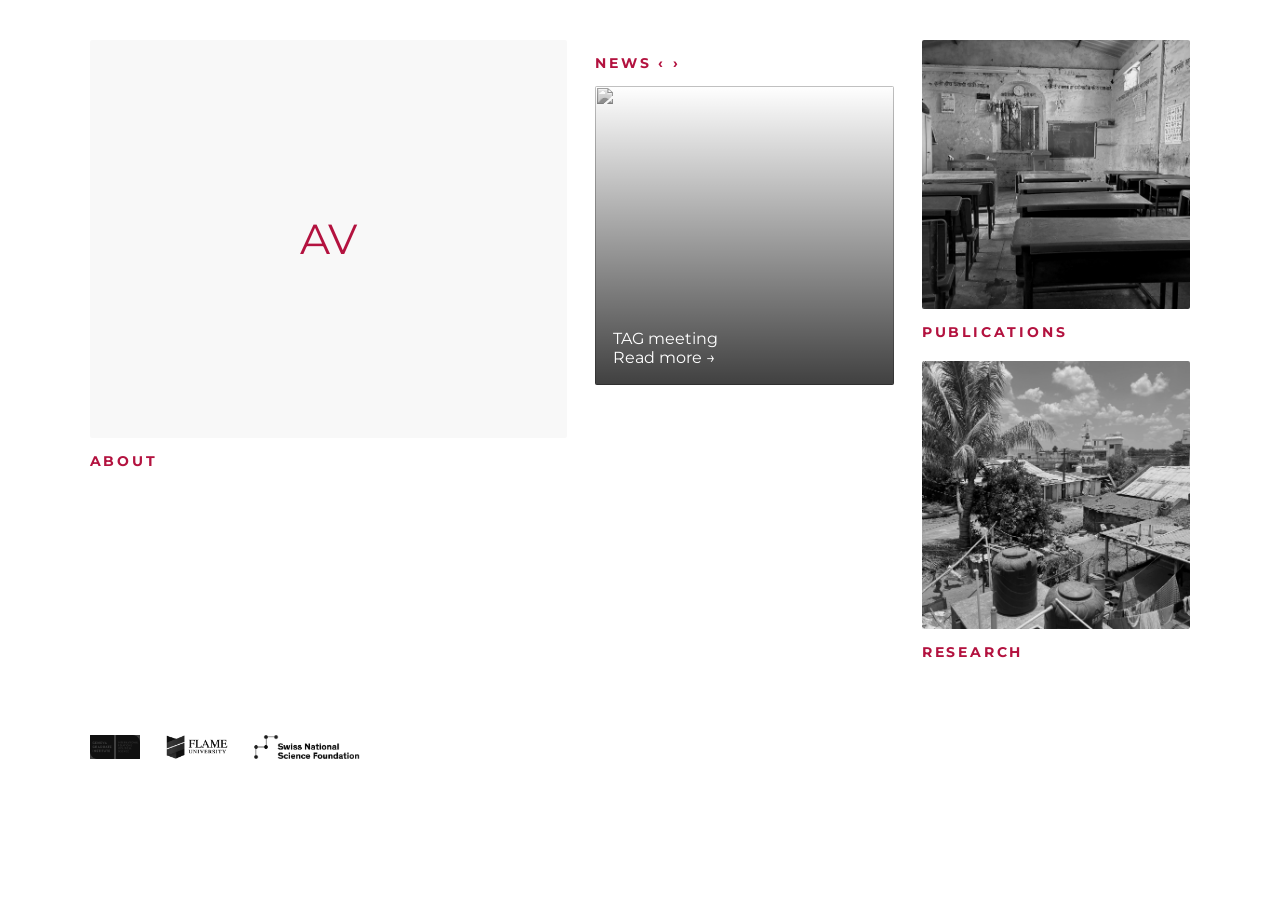
==== commit 3aae66a5: "Add asymmetric about tile, mobile parity, refined spacing and magenta hierarchy" ====
--- a/index.html
+++ b/index.html
@@ -1 +1 @@
-<!doctype html><html><head><meta name='viewport' content='width=device-width,initial-scale=1'><link href='https://fonts.googleapis.com/css2?family=Montserrat:wght@300;500&display=swap' rel='stylesheet'><style>body{font-family:Montserrat;margin:0}.layout-group{width:min(82vw,1400px);margin:auto}.collage{display:grid;grid-template-columns:1.4fr .9fr 1fr;gap:22px}.news{display:flex;flex-direction:column}.news-card{position:relative;aspect-ratio:1;margin:10px 0;overflow:hidden}.news-card img,.tile img{width:100%;height:100%;object-fit:cover;filter:grayscale(1)}.overlay{position:absolute;inset:0;background:linear-gradient(transparent,rgba(0,0,0,.7));color:#fff;padding:18px;display:flex;align-items:end}.arrows span{cursor:pointer;color:#B3123F;font-size:24px;padding-right:12px}.footer-right img{height:26px;filter:grayscale(1) brightness(.2);margin:0 18px}.tile:hover img{filter:invert(1) hue-rotate(300deg)}@media(max-width:760px){.collage{grid-template-columns:1fr}.news-card,.tile{aspect-ratio:1}}</style></head><body><div class='layout-group'><section class='collage'><div class='news'><h3 style='color:#B3123F'>NEWS</h3><div class='arrows'><span onclick='move(-1)'>‹</span><span onclick='move(1)'>›</span></div><div id='carousel'></div></div><div class='tile'><img src='assets/images/landing_refined_01.jpg'></div><div class='tile'><img src='assets/images/landing_refined_05.jpg'></div></section><footer class='footer-right'><img src='assets/logos/originals/logo_IRPS.png'><img src='assets/logos/flame.png'><img src='assets/logos/snsf.png'></footer></div><script>const d=[['news1.jpg','TAG'],['news2.jpg','Pilot'],['news3.jpg','Publication']];let i=0;function r(){carousel.innerHTML=`<div class='news-card'><img src='assets/images/${d[i][0]}'><div class='overlay'>${d[i][1]}<br>Read more →</div></div>`}function move(n){i=(i+n+d.length)%d.length;r()}r()</script></body></html>+<!doctype html><html><head><meta name='viewport' content='width=device-width,initial-scale=1'><link href='https://fonts.googleapis.com/css2?family=Montserrat:wght@300;500;600&display=swap' rel='stylesheet'><style>body{font-family:Montserrat;margin:0;background:#fff;color:#111}.layout{width:min(86vw,1450px);margin:auto;padding:40px 0}.grid{display:grid;grid-template-columns:1.6fr 1fr .9fr;gap:28px;align-items:start}.about{aspect-ratio:1.2;background:#f8f8f8;display:flex;align-items:center;justify-content:center;font-size:42px;color:#B3123F}.tile,.news-card,.about{overflow:hidden;border-radius:2px}.tile img,.news-card img{width:100%;height:100%;object-fit:cover;filter:grayscale(1)}.tile{aspect-ratio:1}.tile:hover img{filter:invert(1) hue-rotate(300deg)}h3{font-size:14px;letter-spacing:.2em;color:#B3123F}.news-card{aspect-ratio:1}.overlay{position:absolute;inset:0;background:linear-gradient(transparent,rgba(0,0,0,.75));padding:18px;color:#fff;display:flex;align-items:end}.footer img{height:24px;filter:grayscale(1) brightness(.25);margin-right:26px}@media(max-width:760px){.grid{grid-template-columns:1fr}.about{aspect-ratio:1;font-size:28px}.tile,.news-card{aspect-ratio:1.1}}</style></head><body><div class='layout'><section class='grid'><div><div class='about'>AV</div><h3>ABOUT</h3></div><div><h3>NEWS ‹ ›</h3><div class='news-card' style='position:relative'><img src='assets/images/news1.jpg'><div class='overlay'>TAG meeting<br>Read more →</div></div></div><div><div class='tile'><img src='assets/images/landing_refined_05.jpg'></div><h3>PUBLICATIONS</h3><div class='tile' style='margin-top:20px'><img src='assets/images/landing_refined_01.jpg'></div><h3>RESEARCH</h3></div></section><footer class='footer' style='margin-top:60px'><img src='assets/logos/originals/logo_IRPS.png'><img src='assets/logos/flame.png'><img src='assets/logos/snsf.png'></footer></div></body></html>
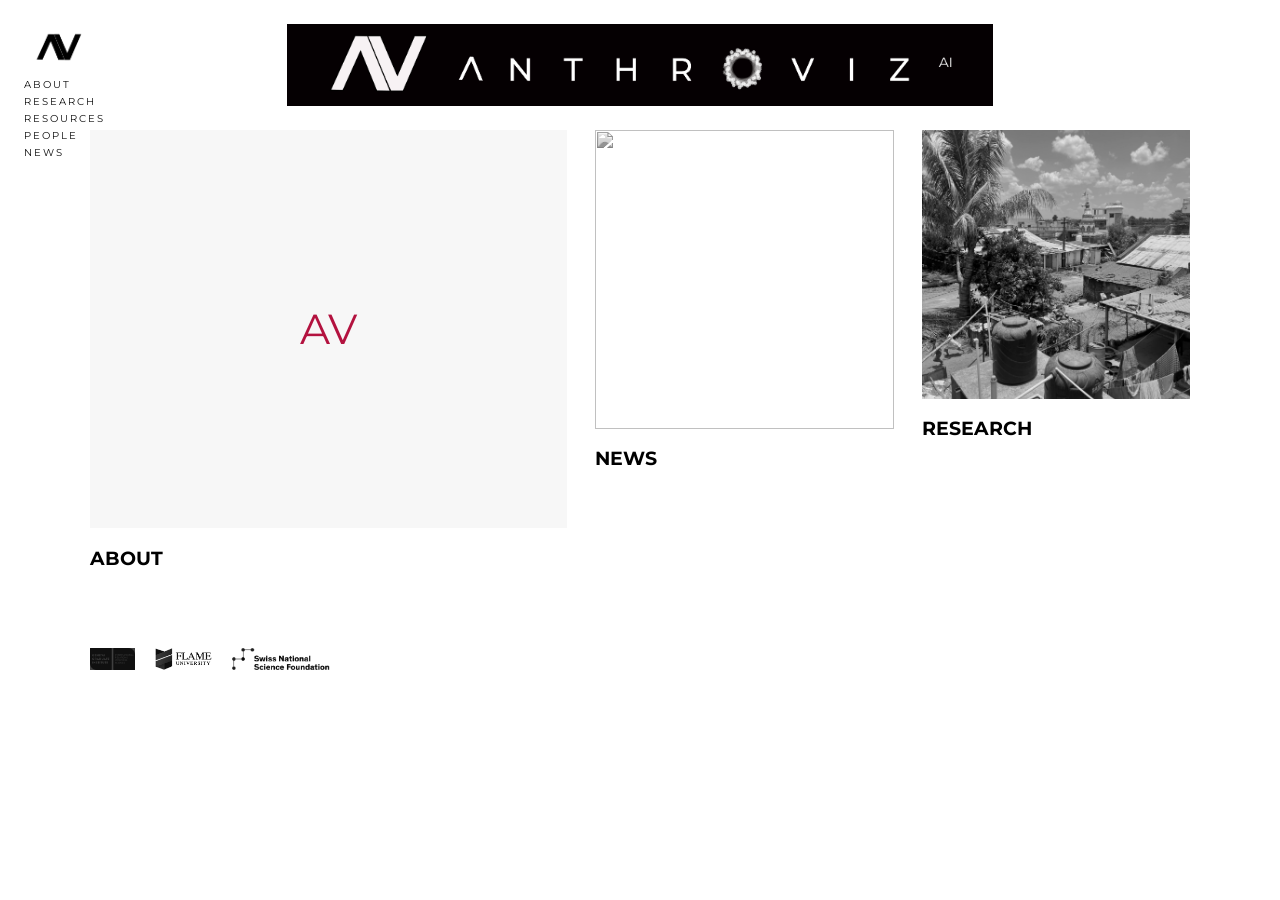
==== commit 1919e9c5: "Restore monograph navigation and centered banner with stronger AIMM identity" ====
--- a/index.html
+++ b/index.html
@@ -1 +1 @@
-<!doctype html><html><head><meta name='viewport' content='width=device-width,initial-scale=1'><link href='https://fonts.googleapis.com/css2?family=Montserrat:wght@300;500;600&display=swap' rel='stylesheet'><style>body{font-family:Montserrat;margin:0;background:#fff;color:#111}.layout{width:min(86vw,1450px);margin:auto;padding:40px 0}.grid{display:grid;grid-template-columns:1.6fr 1fr .9fr;gap:28px;align-items:start}.about{aspect-ratio:1.2;background:#f8f8f8;display:flex;align-items:center;justify-content:center;font-size:42px;color:#B3123F}.tile,.news-card,.about{overflow:hidden;border-radius:2px}.tile img,.news-card img{width:100%;height:100%;object-fit:cover;filter:grayscale(1)}.tile{aspect-ratio:1}.tile:hover img{filter:invert(1) hue-rotate(300deg)}h3{font-size:14px;letter-spacing:.2em;color:#B3123F}.news-card{aspect-ratio:1}.overlay{position:absolute;inset:0;background:linear-gradient(transparent,rgba(0,0,0,.75));padding:18px;color:#fff;display:flex;align-items:end}.footer img{height:24px;filter:grayscale(1) brightness(.25);margin-right:26px}@media(max-width:760px){.grid{grid-template-columns:1fr}.about{aspect-ratio:1;font-size:28px}.tile,.news-card{aspect-ratio:1.1}}</style></head><body><div class='layout'><section class='grid'><div><div class='about'>AV</div><h3>ABOUT</h3></div><div><h3>NEWS ‹ ›</h3><div class='news-card' style='position:relative'><img src='assets/images/news1.jpg'><div class='overlay'>TAG meeting<br>Read more →</div></div></div><div><div class='tile'><img src='assets/images/landing_refined_05.jpg'></div><h3>PUBLICATIONS</h3><div class='tile' style='margin-top:20px'><img src='assets/images/landing_refined_01.jpg'></div><h3>RESEARCH</h3></div></section><footer class='footer' style='margin-top:60px'><img src='assets/logos/originals/logo_IRPS.png'><img src='assets/logos/flame.png'><img src='assets/logos/snsf.png'></footer></div></body></html>+<!doctype html><html><head><meta name='viewport' content='width=device-width,initial-scale=1'><link href='https://fonts.googleapis.com/css2?family=Montserrat:wght@300;500;600&display=swap' rel='stylesheet'><style>body{font-family:Montserrat;margin:0;background:#fff}.menu{position:fixed;left:24px;top:24px}.menu img{width:70px;filter:grayscale(1)}.menu a{display:block;font-size:10px;letter-spacing:.2em;color:#111;text-decoration:none;margin-top:4px}.hero{text-align:center;padding:24px 0 10px}.hero img{height:82px}.layout{width:min(86vw,1450px);margin:auto;padding:10px 0}.grid{display:grid;grid-template-columns:1.6fr 1fr .9fr;gap:28px}.about{aspect-ratio:1.2;background:#f7f7f7;display:flex;align-items:center;justify-content:center;font-size:42px;color:#B3123F}.news-card,.tile{aspect-ratio:1;overflow:hidden}.tile img,.news-card img{width:100%;height:100%;object-fit:cover;filter:grayscale(1)}.footer{margin-top:60px}.footer img{height:22px;filter:grayscale(1) brightness(.25);margin-right:20px}@media(max-width:760px){.grid{grid-template-columns:1fr}.hero img{width:78vw;height:auto}.menu{position:relative}}</style></head><body><div class='menu'><img src='assets/logos/av-mono_bw@3x.png'><a>ABOUT</a><a>RESEARCH</a><a>RESOURCES</a><a>PEOPLE</a><a>NEWS</a></div><div class='hero'><img src='assets/images/header_banner_bw_half.png'></div><div class='layout'><section class='grid'><div><div class='about'>AV</div><h3>ABOUT</h3></div><div><div class='news-card'><img src='assets/images/news1.jpg'></div><h3>NEWS</h3></div><div><div class='tile'><img src='assets/images/landing_refined_01.jpg'></div><h3>RESEARCH</h3></div></section><footer class='footer'><img src='assets/logos/originals/logo_IRPS.png'><img src='assets/logos/flame.png'><img src='assets/logos/snsf.png'></footer></div></body></html>
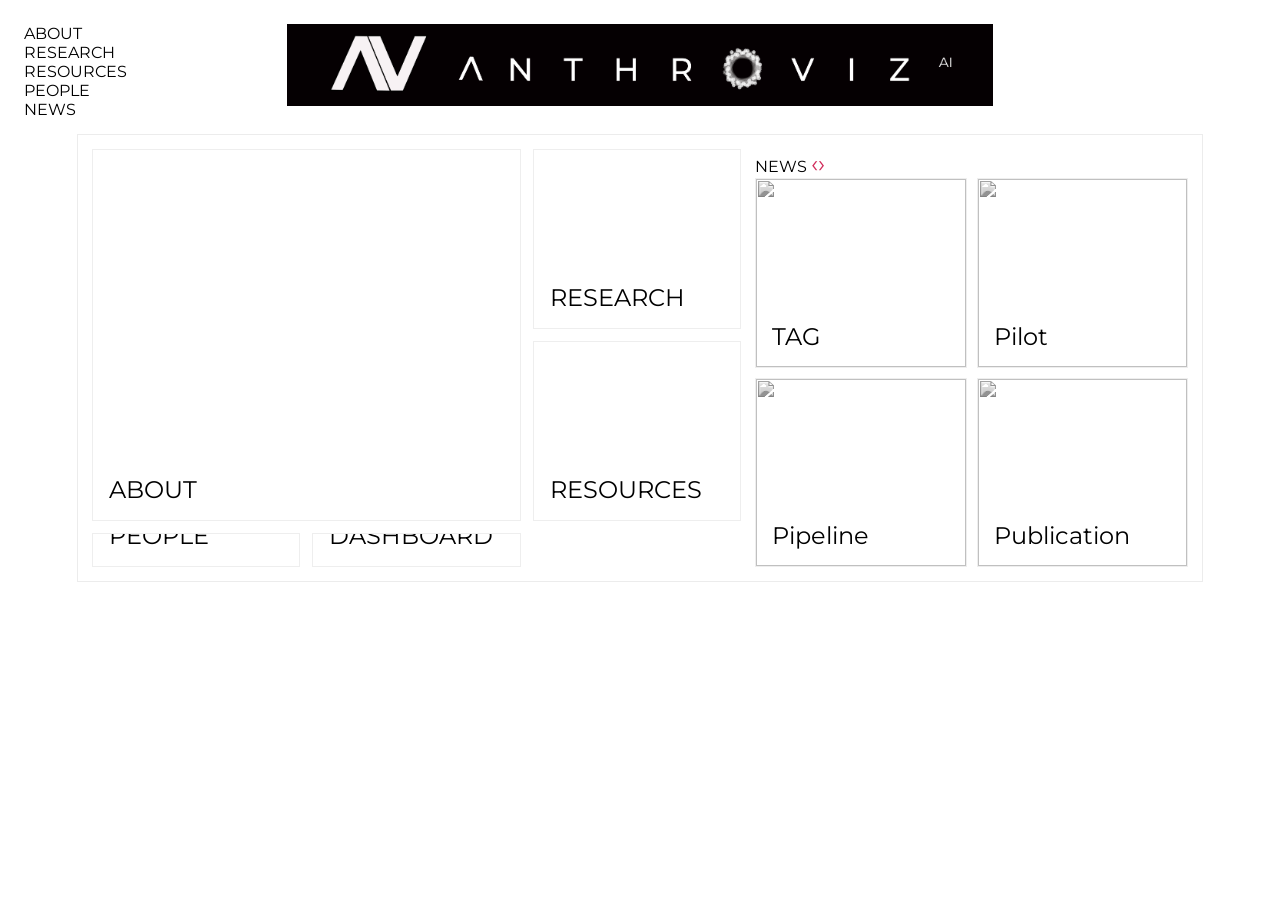
==== commit 4db24593: "Rebuild framed collage with 4-card news and magenta hover" ====
--- a/index.html
+++ b/index.html
@@ -1 +1 @@
-<!doctype html><html><head><meta name='viewport' content='width=device-width,initial-scale=1'><link href='https://fonts.googleapis.com/css2?family=Montserrat:wght@300;500;600&display=swap' rel='stylesheet'><style>body{font-family:Montserrat;margin:0;background:#fff}.menu{position:fixed;left:24px;top:24px}.menu img{width:70px;filter:grayscale(1)}.menu a{display:block;font-size:10px;letter-spacing:.2em;color:#111;text-decoration:none;margin-top:4px}.hero{text-align:center;padding:24px 0 10px}.hero img{height:82px}.layout{width:min(86vw,1450px);margin:auto;padding:10px 0}.grid{display:grid;grid-template-columns:1.6fr 1fr .9fr;gap:28px}.about{aspect-ratio:1.2;background:#f7f7f7;display:flex;align-items:center;justify-content:center;font-size:42px;color:#B3123F}.news-card,.tile{aspect-ratio:1;overflow:hidden}.tile img,.news-card img{width:100%;height:100%;object-fit:cover;filter:grayscale(1)}.footer{margin-top:60px}.footer img{height:22px;filter:grayscale(1) brightness(.25);margin-right:20px}@media(max-width:760px){.grid{grid-template-columns:1fr}.hero img{width:78vw;height:auto}.menu{position:relative}}</style></head><body><div class='menu'><img src='assets/logos/av-mono_bw@3x.png'><a>ABOUT</a><a>RESEARCH</a><a>RESOURCES</a><a>PEOPLE</a><a>NEWS</a></div><div class='hero'><img src='assets/images/header_banner_bw_half.png'></div><div class='layout'><section class='grid'><div><div class='about'>AV</div><h3>ABOUT</h3></div><div><div class='news-card'><img src='assets/images/news1.jpg'></div><h3>NEWS</h3></div><div><div class='tile'><img src='assets/images/landing_refined_01.jpg'></div><h3>RESEARCH</h3></div></section><footer class='footer'><img src='assets/logos/originals/logo_IRPS.png'><img src='assets/logos/flame.png'><img src='assets/logos/snsf.png'></footer></div></body></html>+<!doctype html><html><head><meta name='viewport' content='width=device-width,initial-scale=1'><link href='https://fonts.googleapis.com/css2?family=Montserrat:wght@300;500&display=swap' rel='stylesheet'><style>body{margin:0;font-family:Montserrat}.menu{position:fixed;left:24px;top:24px}.hero{text-align:center;padding:24px}.hero img{height:82px}.wrap{width:min(88vw,1400px);margin:auto}.frame{border:1px solid #ececec;padding:14px;display:grid;grid-template-columns:1.2fr .8fr;gap:14px}.collage{display:grid;grid-template-columns:1fr 1fr 1fr;grid-template-rows:180px 180px;gap:12px}.tile,.newsCard{border:1px solid #eee;position:relative;padding:16px;overflow:hidden}.about{grid-column:1/3;grid-row:1/3}.tile:hover,.newsCard:hover{background:#D12C5B;color:#fff}.tile:hover img,.newsCard:hover img{filter:grayscale(1) invert(1)}.summary{opacity:0;font-size:11px;position:absolute;bottom:44px}.tile:hover .summary,.newsCard:hover .summary{opacity:1}.title{position:absolute;bottom:16px;font-size:24px}.newsPanel{display:grid;grid-template-rows:auto 1fr}.track{display:flex;overflow:hidden}.slide{min-width:100%;display:grid;grid-template-columns:1fr 1fr;gap:10px}.newsCard img{width:100%;height:100%;object-fit:cover;position:absolute;inset:0;filter:grayscale(1);z-index:-1}.ar{cursor:pointer;color:#D12C5B;font-size:24px}@media(max-width:760px){.frame,.collage{grid-template-columns:1fr}.about{grid-column:auto;grid-row:auto}}</style></head><body><div class='menu'>ABOUT<br>RESEARCH<br>RESOURCES<br>PEOPLE<br>NEWS</div><div class='hero'><img src='assets/images/header_banner_bw_half.png'></div><div class='wrap'><div class='frame'><div class='collage'><div class='tile about'><div class='summary'>AIMM combines AI, anthropometry and community monitoring.</div><div class='title'>ABOUT</div></div><div class='tile'><div class='title'>RESEARCH</div></div><div class='tile'><div class='title'>RESOURCES</div></div><div class='tile'><div class='title'>PEOPLE</div></div><div class='tile'><div class='title'>DASHBOARD</div></div></div><div class='newsPanel'><div>NEWS <span class='ar' onclick='mv(-1)'>‹</span><span class='ar' onclick='mv(1)'>›</span></div><div class='track' id='t'><div class='slide'><div class='newsCard'><img src='assets/images/news1.jpg'><div class='summary'>TAG planning.</div><div class='title'>TAG</div></div><div class='newsCard'><img src='assets/images/news2.jpg'><div class='summary'>Fieldwork.</div><div class='title'>Pilot</div></div><div class='newsCard'><img src='assets/images/news3.jpg'><div class='summary'>AI updates.</div><div class='title'>Pipeline</div></div><div class='newsCard'><img src='assets/images/news4.jpg'><div class='summary'>Outputs.</div><div class='title'>Publication</div></div></div></div></div></div></div><script>let x=0;function mv(n){x=(x+n+1)%1;document.getElementById('t').scrollLeft=x*300}</script></body></html>
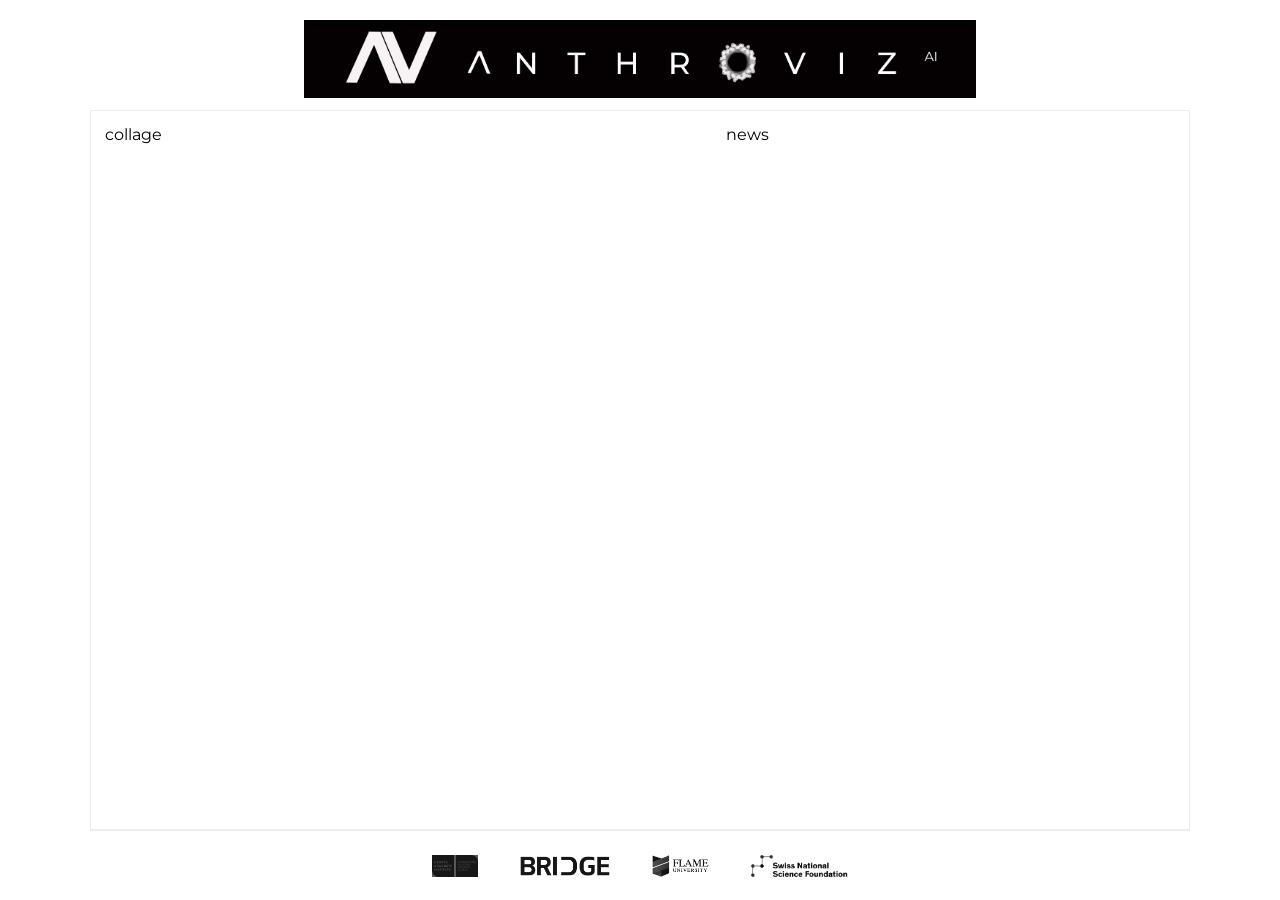
==== commit 6da77b69: "Refine footer spacing, typography rhythm and lock desktop viewport" ====
--- a/index.html
+++ b/index.html
@@ -1 +1 @@
-<!doctype html><html><head><meta name='viewport' content='width=device-width,initial-scale=1'><link href='https://fonts.googleapis.com/css2?family=Montserrat:wght@300;500&display=swap' rel='stylesheet'><style>body{margin:0;font-family:Montserrat}.menu{position:fixed;left:24px;top:24px}.hero{text-align:center;padding:24px}.hero img{height:82px}.wrap{width:min(88vw,1400px);margin:auto}.frame{border:1px solid #ececec;padding:14px;display:grid;grid-template-columns:1.2fr .8fr;gap:14px}.collage{display:grid;grid-template-columns:1fr 1fr 1fr;grid-template-rows:180px 180px;gap:12px}.tile,.newsCard{border:1px solid #eee;position:relative;padding:16px;overflow:hidden}.about{grid-column:1/3;grid-row:1/3}.tile:hover,.newsCard:hover{background:#D12C5B;color:#fff}.tile:hover img,.newsCard:hover img{filter:grayscale(1) invert(1)}.summary{opacity:0;font-size:11px;position:absolute;bottom:44px}.tile:hover .summary,.newsCard:hover .summary{opacity:1}.title{position:absolute;bottom:16px;font-size:24px}.newsPanel{display:grid;grid-template-rows:auto 1fr}.track{display:flex;overflow:hidden}.slide{min-width:100%;display:grid;grid-template-columns:1fr 1fr;gap:10px}.newsCard img{width:100%;height:100%;object-fit:cover;position:absolute;inset:0;filter:grayscale(1);z-index:-1}.ar{cursor:pointer;color:#D12C5B;font-size:24px}@media(max-width:760px){.frame,.collage{grid-template-columns:1fr}.about{grid-column:auto;grid-row:auto}}</style></head><body><div class='menu'>ABOUT<br>RESEARCH<br>RESOURCES<br>PEOPLE<br>NEWS</div><div class='hero'><img src='assets/images/header_banner_bw_half.png'></div><div class='wrap'><div class='frame'><div class='collage'><div class='tile about'><div class='summary'>AIMM combines AI, anthropometry and community monitoring.</div><div class='title'>ABOUT</div></div><div class='tile'><div class='title'>RESEARCH</div></div><div class='tile'><div class='title'>RESOURCES</div></div><div class='tile'><div class='title'>PEOPLE</div></div><div class='tile'><div class='title'>DASHBOARD</div></div></div><div class='newsPanel'><div>NEWS <span class='ar' onclick='mv(-1)'>‹</span><span class='ar' onclick='mv(1)'>›</span></div><div class='track' id='t'><div class='slide'><div class='newsCard'><img src='assets/images/news1.jpg'><div class='summary'>TAG planning.</div><div class='title'>TAG</div></div><div class='newsCard'><img src='assets/images/news2.jpg'><div class='summary'>Fieldwork.</div><div class='title'>Pilot</div></div><div class='newsCard'><img src='assets/images/news3.jpg'><div class='summary'>AI updates.</div><div class='title'>Pipeline</div></div><div class='newsCard'><img src='assets/images/news4.jpg'><div class='summary'>Outputs.</div><div class='title'>Publication</div></div></div></div></div></div></div><script>let x=0;function mv(n){x=(x+n+1)%1;document.getElementById('t').scrollLeft=x*300}</script></body></html>+<!doctype html><html><head><meta name='viewport' content='width=device-width,initial-scale=1'><link href='https://fonts.googleapis.com/css2?family=Montserrat:wght@300;400;500&display=swap' rel='stylesheet'><style>body{margin:0;font-family:Montserrat;height:100vh;overflow:hidden}.wrap{width:min(86vw,1380px);height:100vh;margin:auto;display:grid;grid-template-rows:110px 1fr 70px}.hero{text-align:center;padding-top:20px}.hero img{height:78px}.frame{border:1px solid #ececec;padding:14px;display:grid;grid-template-columns:1.15fr .85fr;gap:14px;min-height:0}.title{font-size:22px;letter-spacing:-.04em}.summary{font-size:11px;line-height:1.5}.tile,.newsCard{padding:18px}.footer{display:flex;justify-content:center;gap:42px;align-items:center;border-top:1px solid #eee}.footer img{height:22px;filter:grayscale(1) brightness(.35)}@media(max-width:760px){body{overflow:auto;height:auto}.wrap{height:auto;grid-template-rows:auto}.footer{gap:18px;flex-wrap:wrap}}</style></head><body><div class='wrap'><div class='hero'><img src='assets/images/header_banner_bw_half.png'></div><div class='frame'><div>collage</div><div>news</div></div><footer class='footer'><img src='assets/logos/originals/logo_IRPS.png'><img src='assets/logos/bridge.png'><img src='assets/logos/flame.png'><img src='assets/logos/snsf.png'></footer></div></body></html>
